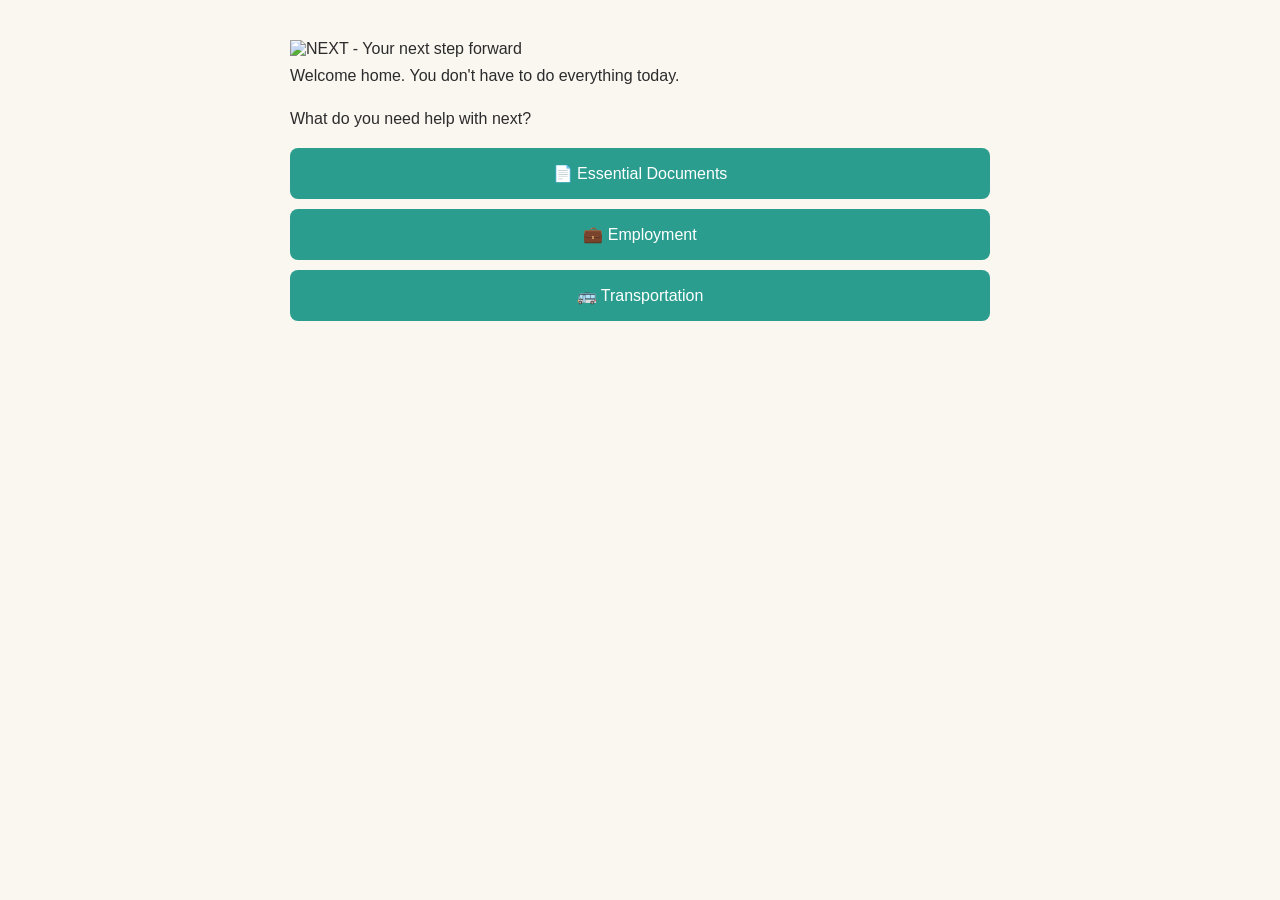
==== index.html @ a2db412c "Add logo" ====
<!DOCTYPE html>
<html lang="en">
  <head>
    <meta charset="UTF-8" />
    <meta name="viewport" content="width=device-width, initial-scale=1.0" />
    <title>NEXT</title>
    <link rel="stylesheet" href="style.css" />
  </head>
  <body>
    <div id="welcome">
      <img src="logo.png" alt="NEXT - Your next step forward" style="width: 100%; max-width: 400px;" />
      <p>Welcome home. You don't have to do everything today.</p>
      <p>What do you need help with next?</p>
      <button onclick="showGuide('documents')">📄 Essential Documents</button>
      <button onclick="showGuide('employment')">💼 Employment</button>
      <button onclick="showGuide('transportation')">🚌 Transportation</button>
    </div>
    <div id="documents" class="guide">
      <h2>📄 Essential Documents</h2>
      <p>You do not need to gather everything at once. Start with what you need most urgently.</p>
      <h3>1. Birth Certificate</h3>
      <p>You may need a certified copy for identification, benefits, employment paperwork, or replacing other documents.</p>
      <h3>2. State ID or Driver's License</h3>
      <p>A current photo ID is often needed for employment, housing, banking, healthcare, and many everyday tasks.</p>
      <h3>3. Social Security Card</h3>
      <p>You may need your card or Social Security number for employment and other applications.</p>
      <h3>4. Diploma, GED, or Education Records</h3>
      <p>Gather proof of your highest level of education, including any vocational training or certificates earned while incarcerated.</p>
      <h3>5. Release Documents</h3>
      <p>Keep your release paperwork and any documents you received when you came home together in one safe place.</p>
      <h3>6. Supervision Information</h3>
      <p>If applicable, save your officer's name, phone number, office address, reporting instructions, and next appointment somewhere easy to find.</p>
      <h3>7. Health Insurance Information</h3>
      <p>Keep your insurance card, member information, or other healthcare coverage details accessible.</p>
      <p><strong>Your next step:</strong> Look through this list. What do you already have? What are you missing? Start with the missing document you need most urgently.</p>
      <button onclick="showWelcome()">← Choose another need</button>
    </div>
    <div id="employment" class="guide">
      <h2>💼 Employment</h2>
      <p>You do not have to have everything figured out today. Start with what you already have.</p>
      <h3>1. Work Experience</h3>
      <p>Write down your previous jobs, work assignments completed while incarcerated, volunteer experience, and any other responsibilities that demonstrate your skills and reliability.</p>
      <h3>2. Skills, Training, and Certifications</h3>
      <p>List skills you already have — including certifications, vocational training, technical skills, and skills gained through lived experience.</p>
      <h3>3. Resume</h3>
      <p>Turn your experience into a clear resume focused on what you can contribute. If you need help, many reentry and workforce programs offer free resume assistance.</p>
      <h3>4. References</h3>
      <p>Identify people who can speak to your character and work ethic. This could include former employers, teachers, mentors, program staff, or community members.</p>
      <h3>5. Cover Letters</h3>
      <p>A short cover letter can help you introduce yourself and explain why you are a strong candidate before an employer meets you.</p>
      <h3>6. Know Your Story</h3>
      <p>Think about how you want to talk about your background if an employer asks. Practice telling your story until you feel comfortable with it. You do not need to share every detail — prepare a brief, honest answer that takes responsibility, shows your growth, and brings the conversation back to who you are today and what you can contribute.</p>
      <p><strong>Your next step:</strong> Look through this list and choose the one thing that is keeping you from moving forward. Start there. You do not have to complete everything today.</p>
      <button onclick="showWelcome()">← Choose another need</button>
    </div>
     <div id="transportation" class="guide">
      <h2>🚌 Transportation</h2>
      <p>Reliable transportation is one of the most practical things you can plan for. Start by understanding your options.</p>
      <h3>1. Public Transportation</h3>
      <p>Find out what bus, light rail, or other public transit is available where you live. Learn how to plan a route, check schedules, pay fares, and identify the stops closest to home, work, and important appointments.</p>
      <h3>2. Rides When You Need Them</h3>
      <p>Identify options for trips that public transportation cannot cover or when timing is critical. These might include Uber, Lyft, taxis, or rides from trusted family and friends.</p>
      <h3>3. Walking and Biking</h3>
      <p>Consider what is realistically within walking or biking distance. Think about the route, weather, safety, and how long the trip will take.</p>
      <h3>4. Transportation Assistance</h3>
      <p>Some workforce and reentry programs may help with transportation costs, bus passes, or other support. Ask employment programs, reentry organizations, and community resource providers what assistance is currently available.</p>
      <h3>5. Have a Backup Plan</h3>
      <p>Think about what you will do if your usual transportation falls through. Save important phone numbers and know your second option before you need it.</p>
      <h3>6. Know Your Regular Routes</h3>
      <p>Identify the places you need to reach most often — work, appointments, healthcare, grocery stores, or family. Learn the route and travel time before an important day whenever possible.</p>
      <p><strong>Your next step:</strong> Choose the place you most need to reach this week. Find your first transportation option and one backup option.</p>
      <button onclick="showWelcome()">← Choose another need</button>
    </div>
    <script src="script.js"></script>
  </body>
</html>
---- style.css ----
body {
  font-family: Arial, sans-serif;
  max-width: 700px;
  margin: 0 auto;
  padding: 40px 20px;
  background-color: #FAF6F0;
  color: #2C2C2C;
}
h1 {
  font-size: 3rem;
  letter-spacing: 8px;
  margin-bottom: 5px;
  color: #2A9D8F;
}
h2 {
  font-size: 1.6rem;
  margin-bottom: 10px;
  color: #2A9D8F;
}
h3 {
  margin-top: 20px;
  margin-bottom: 4px;
  color: #21867A;
}
p {
  line-height: 1.7;
  margin-top: 4px;
}
button {
  display: block;
  width: 100%;
  padding: 16px;
  margin: 10px 0;
  font-size: 1rem;
  background-color: #2A9D8F;
  color: white;
  border: none;
  border-radius: 8px;
  cursor: pointer;
}
button:hover {
  background-color: #21867A;
}
.guide {
  display: none;
}
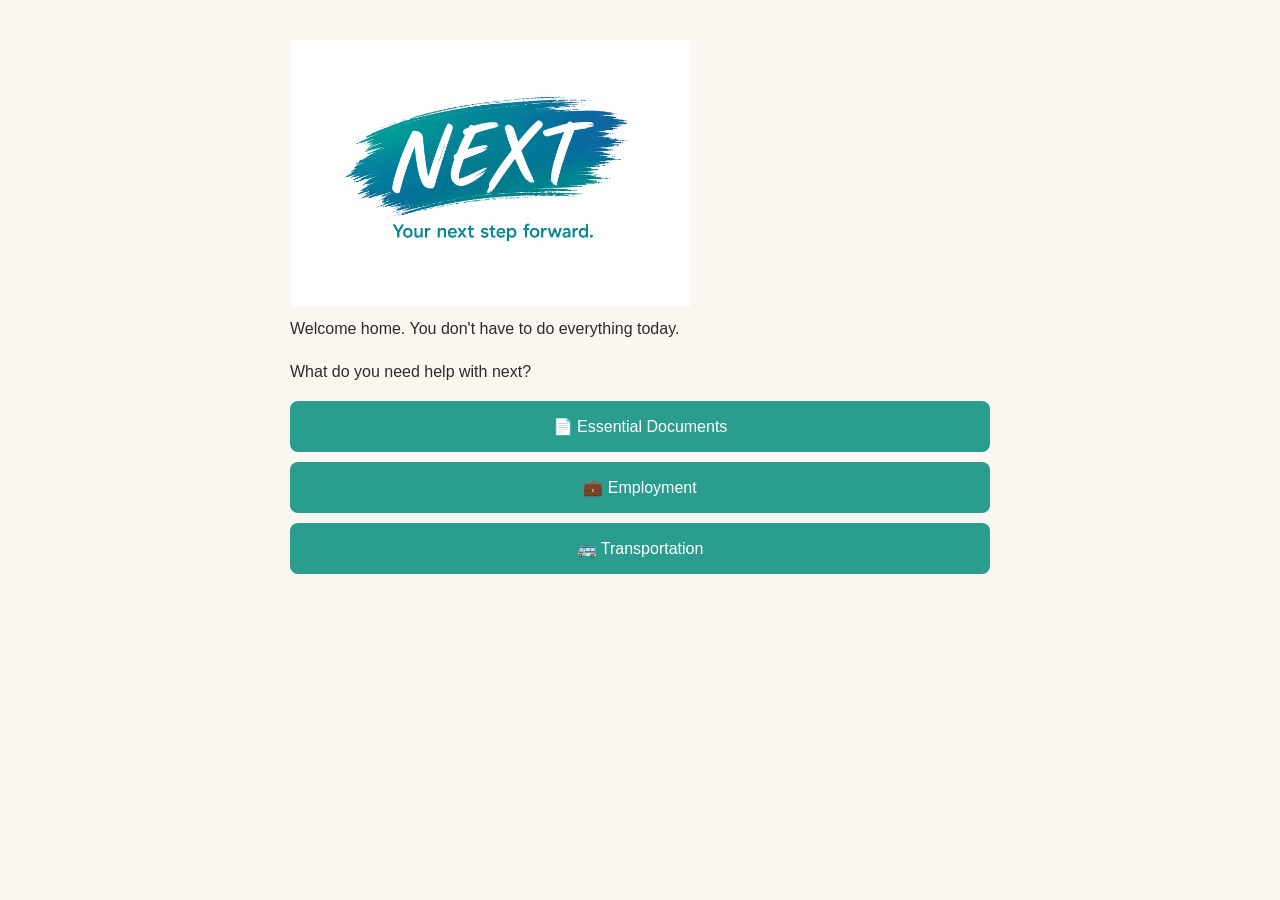
==== commit e5cc293f: "Add logo with correct filename" ====
--- a/index.html
+++ b/index.html
@@ -8,7 +8,7 @@
   </head>
   <body>
     <div id="welcome">
-      <img src="logo.png" alt="NEXT - Your next step forward" style="width: 100%; max-width: 400px;" />
+      <img src="nextlogo.png" alt="NEXT - Your next step forward" style="width: 100%; max-width: 400px;" />
       <p>Welcome home. You don't have to do everything today.</p>
       <p>What do you need help with next?</p>
       <button onclick="showGuide('documents')">📄 Essential Documents</button>
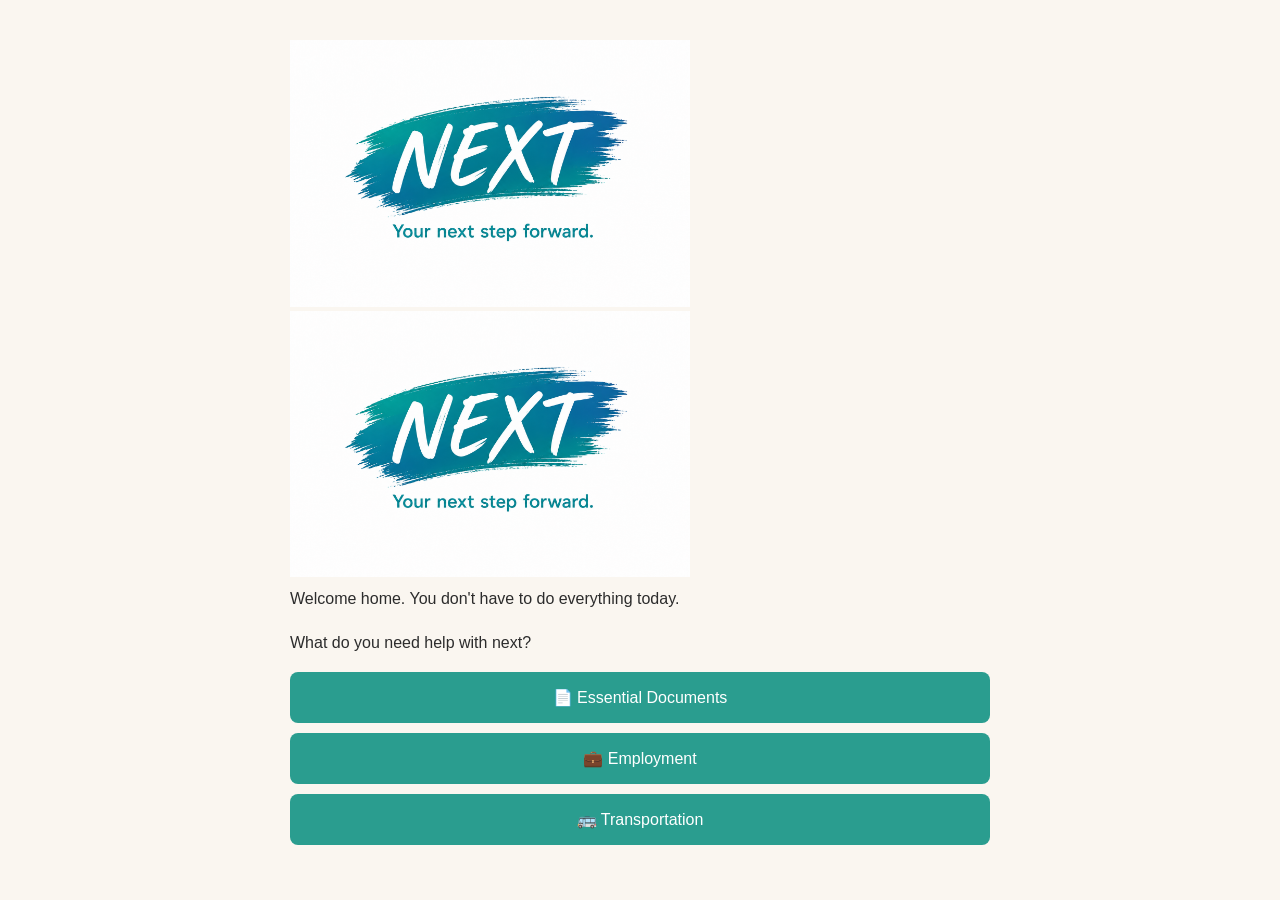
==== commit 668231b5: "Step 1: logo only" ====
--- a/index.html
+++ b/index.html
@@ -5,6 +5,13 @@
     <meta name="viewport" content="width=device-width, initial-scale=1.0" />
     <title>NEXT</title>
     <link rel="stylesheet" href="style.css" />
+  </head>
+  <body>
+    <div id="welcome">
+      <img src="nextlogo.png" alt="NEXT - Your next step forward" style="width: 100%; max-width: 400px;" />
+    </div>
+  </body>
+</html>
   </head>
   <body>
     <div id="welcome">
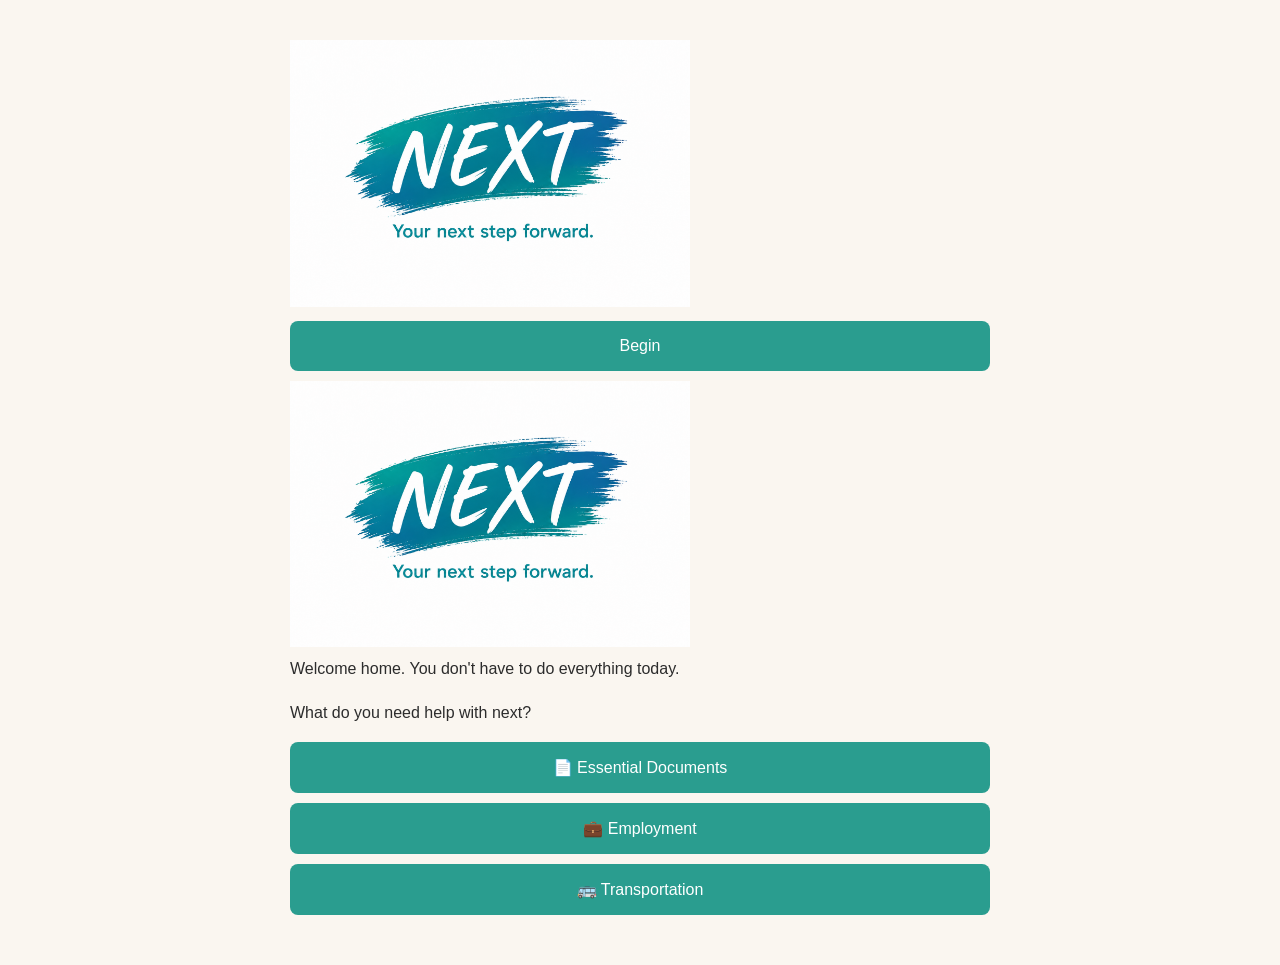
==== commit a5e0e78a: "Step 2: add Begin button" ====
--- a/index.html
+++ b/index.html
@@ -9,6 +9,7 @@
   <body>
     <div id="welcome">
       <img src="nextlogo.png" alt="NEXT - Your next step forward" style="width: 100%; max-width: 400px;" />
+      <button onclick="window.location.href='next.html'">Begin</button>
     </div>
   </body>
 </html>
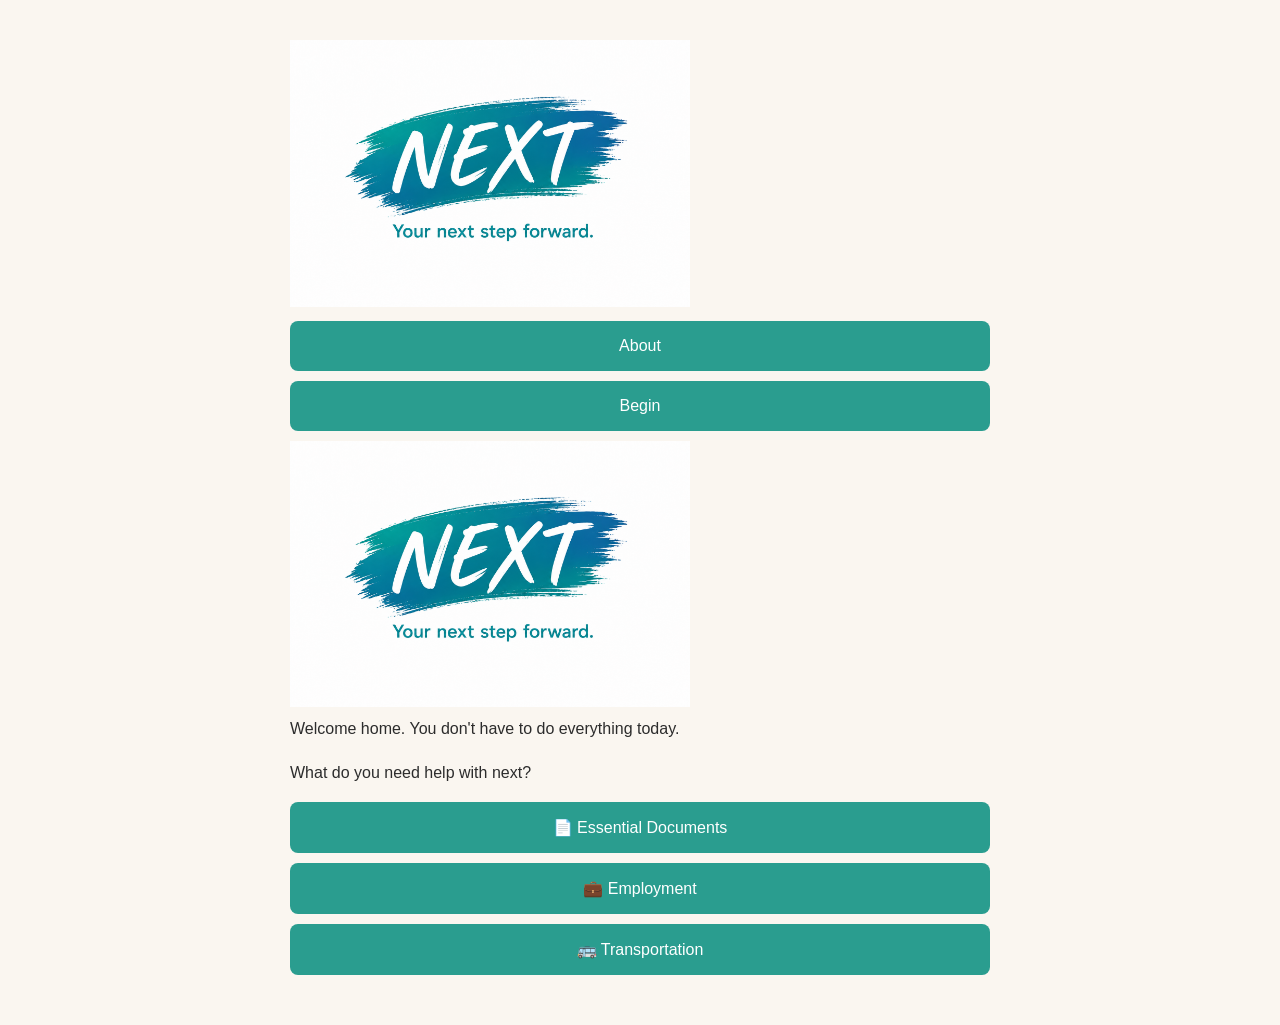
==== commit f021767f: "Step 3: add About button" ====
--- a/index.html
+++ b/index.html
@@ -6,10 +6,15 @@
     <title>NEXT</title>
     <link rel="stylesheet" href="style.css" />
   </head>
-  <body>
+ <body>
     <div id="welcome">
       <img src="nextlogo.png" alt="NEXT - Your next step forward" style="width: 100%; max-width: 400px;" />
+      <button onclick="document.getElementById('about').style.display='block'">About</button>
       <button onclick="window.location.href='next.html'">Begin</button>
+    </div>
+    <div id="about" style="display:none;">
+      <p>NEXT is a simple guide to help you take your next step forward after incarceration. You don't have to figure everything out at once. Start with what you need most.</p>
+      <button onclick="document.getElementById('about').style.display='none'">← Back</button>
     </div>
   </body>
 </html>
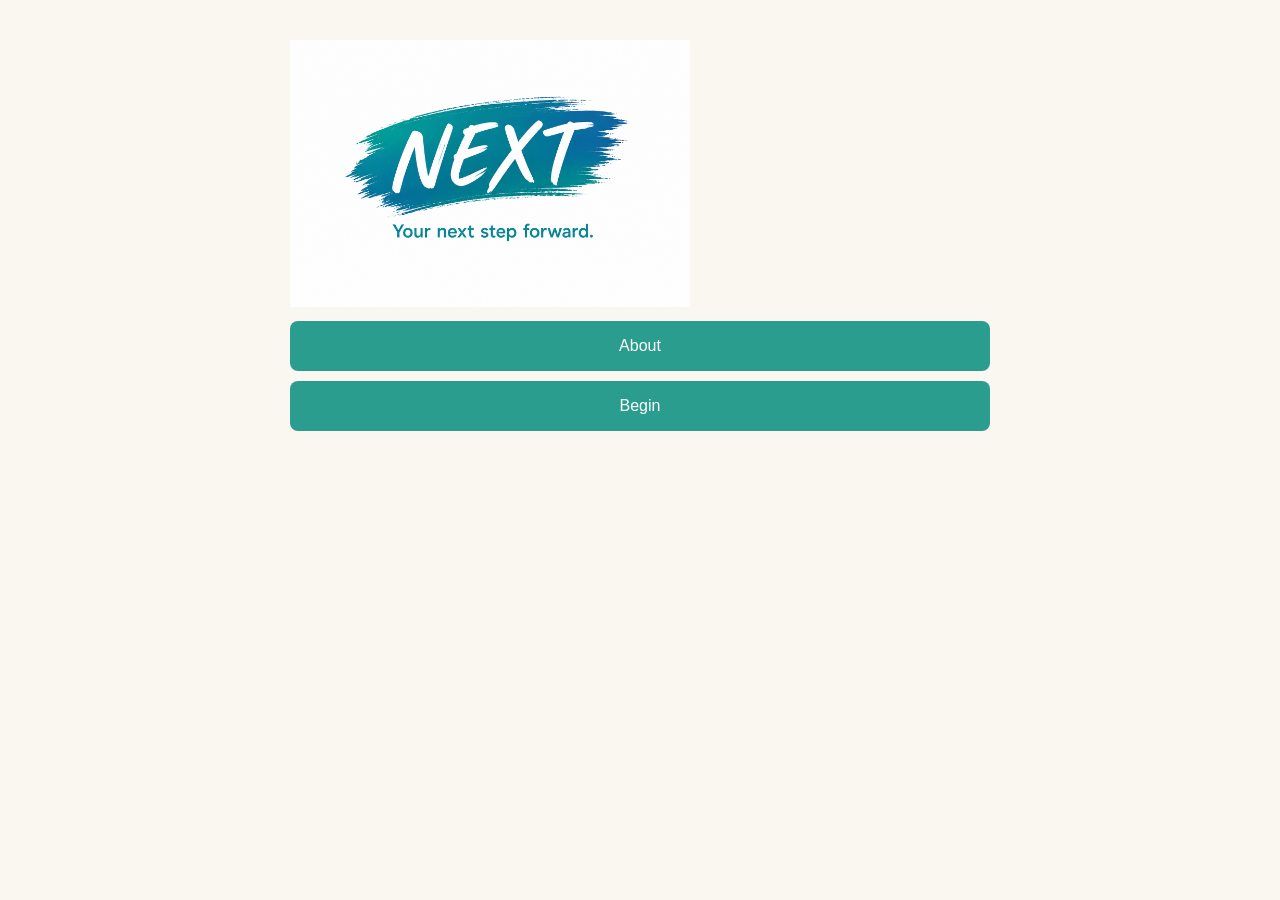
==== commit f48308d5: "Simplify index.html by removing unnecessary sections Removed old content and kept the welcome sectio" ====
--- a/index.html
+++ b/index.html
@@ -6,7 +6,7 @@
     <title>NEXT</title>
     <link rel="stylesheet" href="style.css" />
   </head>
- <body>
+  <body>
     <div id="welcome">
       <img src="nextlogo.png" alt="NEXT - Your next step forward" style="width: 100%; max-width: 400px;" />
       <button onclick="document.getElementById('about').style.display='block'">About</button>
@@ -18,72 +18,3 @@
     </div>
   </body>
 </html>
-  </head>
-  <body>
-    <div id="welcome">
-      <img src="nextlogo.png" alt="NEXT - Your next step forward" style="width: 100%; max-width: 400px;" />
-      <p>Welcome home. You don't have to do everything today.</p>
-      <p>What do you need help with next?</p>
-      <button onclick="showGuide('documents')">📄 Essential Documents</button>
-      <button onclick="showGuide('employment')">💼 Employment</button>
-      <button onclick="showGuide('transportation')">🚌 Transportation</button>
-    </div>
-    <div id="documents" class="guide">
-      <h2>📄 Essential Documents</h2>
-      <p>You do not need to gather everything at once. Start with what you need most urgently.</p>
-      <h3>1. Birth Certificate</h3>
-      <p>You may need a certified copy for identification, benefits, employment paperwork, or replacing other documents.</p>
-      <h3>2. State ID or Driver's License</h3>
-      <p>A current photo ID is often needed for employment, housing, banking, healthcare, and many everyday tasks.</p>
-      <h3>3. Social Security Card</h3>
-      <p>You may need your card or Social Security number for employment and other applications.</p>
-      <h3>4. Diploma, GED, or Education Records</h3>
-      <p>Gather proof of your highest level of education, including any vocational training or certificates earned while incarcerated.</p>
-      <h3>5. Release Documents</h3>
-      <p>Keep your release paperwork and any documents you received when you came home together in one safe place.</p>
-      <h3>6. Supervision Information</h3>
-      <p>If applicable, save your officer's name, phone number, office address, reporting instructions, and next appointment somewhere easy to find.</p>
-      <h3>7. Health Insurance Information</h3>
-      <p>Keep your insurance card, member information, or other healthcare coverage details accessible.</p>
-      <p><strong>Your next step:</strong> Look through this list. What do you already have? What are you missing? Start with the missing document you need most urgently.</p>
-      <button onclick="showWelcome()">← Choose another need</button>
-    </div>
-    <div id="employment" class="guide">
-      <h2>💼 Employment</h2>
-      <p>You do not have to have everything figured out today. Start with what you already have.</p>
-      <h3>1. Work Experience</h3>
-      <p>Write down your previous jobs, work assignments completed while incarcerated, volunteer experience, and any other responsibilities that demonstrate your skills and reliability.</p>
-      <h3>2. Skills, Training, and Certifications</h3>
-      <p>List skills you already have — including certifications, vocational training, technical skills, and skills gained through lived experience.</p>
-      <h3>3. Resume</h3>
-      <p>Turn your experience into a clear resume focused on what you can contribute. If you need help, many reentry and workforce programs offer free resume assistance.</p>
-      <h3>4. References</h3>
-      <p>Identify people who can speak to your character and work ethic. This could include former employers, teachers, mentors, program staff, or community members.</p>
-      <h3>5. Cover Letters</h3>
-      <p>A short cover letter can help you introduce yourself and explain why you are a strong candidate before an employer meets you.</p>
-      <h3>6. Know Your Story</h3>
-      <p>Think about how you want to talk about your background if an employer asks. Practice telling your story until you feel comfortable with it. You do not need to share every detail — prepare a brief, honest answer that takes responsibility, shows your growth, and brings the conversation back to who you are today and what you can contribute.</p>
-      <p><strong>Your next step:</strong> Look through this list and choose the one thing that is keeping you from moving forward. Start there. You do not have to complete everything today.</p>
-      <button onclick="showWelcome()">← Choose another need</button>
-    </div>
-     <div id="transportation" class="guide">
-      <h2>🚌 Transportation</h2>
-      <p>Reliable transportation is one of the most practical things you can plan for. Start by understanding your options.</p>
-      <h3>1. Public Transportation</h3>
-      <p>Find out what bus, light rail, or other public transit is available where you live. Learn how to plan a route, check schedules, pay fares, and identify the stops closest to home, work, and important appointments.</p>
-      <h3>2. Rides When You Need Them</h3>
-      <p>Identify options for trips that public transportation cannot cover or when timing is critical. These might include Uber, Lyft, taxis, or rides from trusted family and friends.</p>
-      <h3>3. Walking and Biking</h3>
-      <p>Consider what is realistically within walking or biking distance. Think about the route, weather, safety, and how long the trip will take.</p>
-      <h3>4. Transportation Assistance</h3>
-      <p>Some workforce and reentry programs may help with transportation costs, bus passes, or other support. Ask employment programs, reentry organizations, and community resource providers what assistance is currently available.</p>
-      <h3>5. Have a Backup Plan</h3>
-      <p>Think about what you will do if your usual transportation falls through. Save important phone numbers and know your second option before you need it.</p>
-      <h3>6. Know Your Regular Routes</h3>
-      <p>Identify the places you need to reach most often — work, appointments, healthcare, grocery stores, or family. Learn the route and travel time before an important day whenever possible.</p>
-      <p><strong>Your next step:</strong> Choose the place you most need to reach this week. Find your first transportation option and one backup option.</p>
-      <button onclick="showWelcome()">← Choose another need</button>
-    </div>
-    <script src="script.js"></script>
-  </body>
-</html>
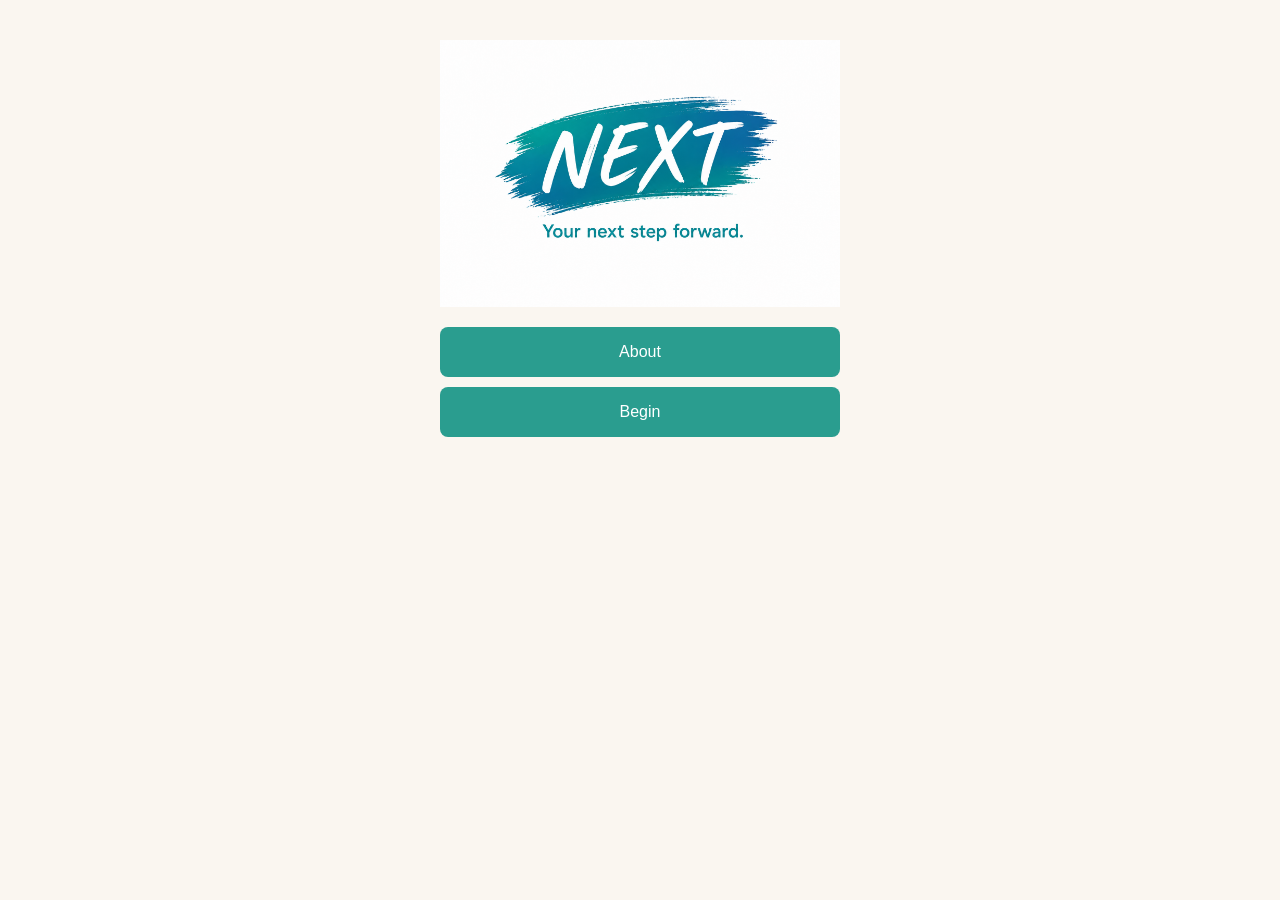
==== commit d085169d: "Center logo" ====
--- a/index.html
+++ b/index.html
@@ -8,12 +8,15 @@
   </head>
   <body>
     <div id="welcome">
-      <img src="nextlogo.png" alt="NEXT - Your next step forward" style="width: 100%; max-width: 400px;" />
+      <img src="nextlogo.png" alt="NEXT - Your next step forward" style="width: 100%; max-width: 400px; display: block; margin: 0 auto 20px auto;" />
       <button onclick="document.getElementById('about').style.display='block'">About</button>
       <button onclick="window.location.href='next.html'">Begin</button>
-    </div>
     <div id="about" style="display:none;">
-      <p>NEXT is a simple guide to help you take your next step forward after incarceration. You don't have to figure everything out at once. Start with what you need most.</p>
+      <h2>About NEXT</h2>
+      <p>When I returned home after incarceration, I quickly realized that reentry wasn't just about finding a job or getting an ID—it was about trying to figure out what to do next while feeling overwhelmed by everything at once.</p>
+      <p>I created NEXT because I wanted to build the resource I wish I had when I came home. My hope is that even one clear next step can help someone feel a little less overwhelmed and a little more confident about moving forward.</p>
+      <p>This is just the beginning. My goal is to use technology to make reentry more accessible, less overwhelming, and more successful through practical guidance and real-world experience.</p>
+      <p><em>Every journey begins with the next step forward.</em></p>
       <button onclick="document.getElementById('about').style.display='none'">← Back</button>
     </div>
   </body>
--- a/style.css
+++ b/style.css
@@ -29,8 +29,9 @@
 button {
   display: block;
   width: 100%;
+  max-width: 400px;
   padding: 16px;
-  margin: 10px 0;
+  margin: 10px auto;
   font-size: 1rem;
   background-color: #2A9D8F;
   color: white;
@@ -44,3 +45,10 @@
 .guide {
   display: none;
 }
+#welcome {
+  text-align: center;
+}
+#welcome img {
+  display: block;
+  margin: 0 auto 20px auto;
+}
